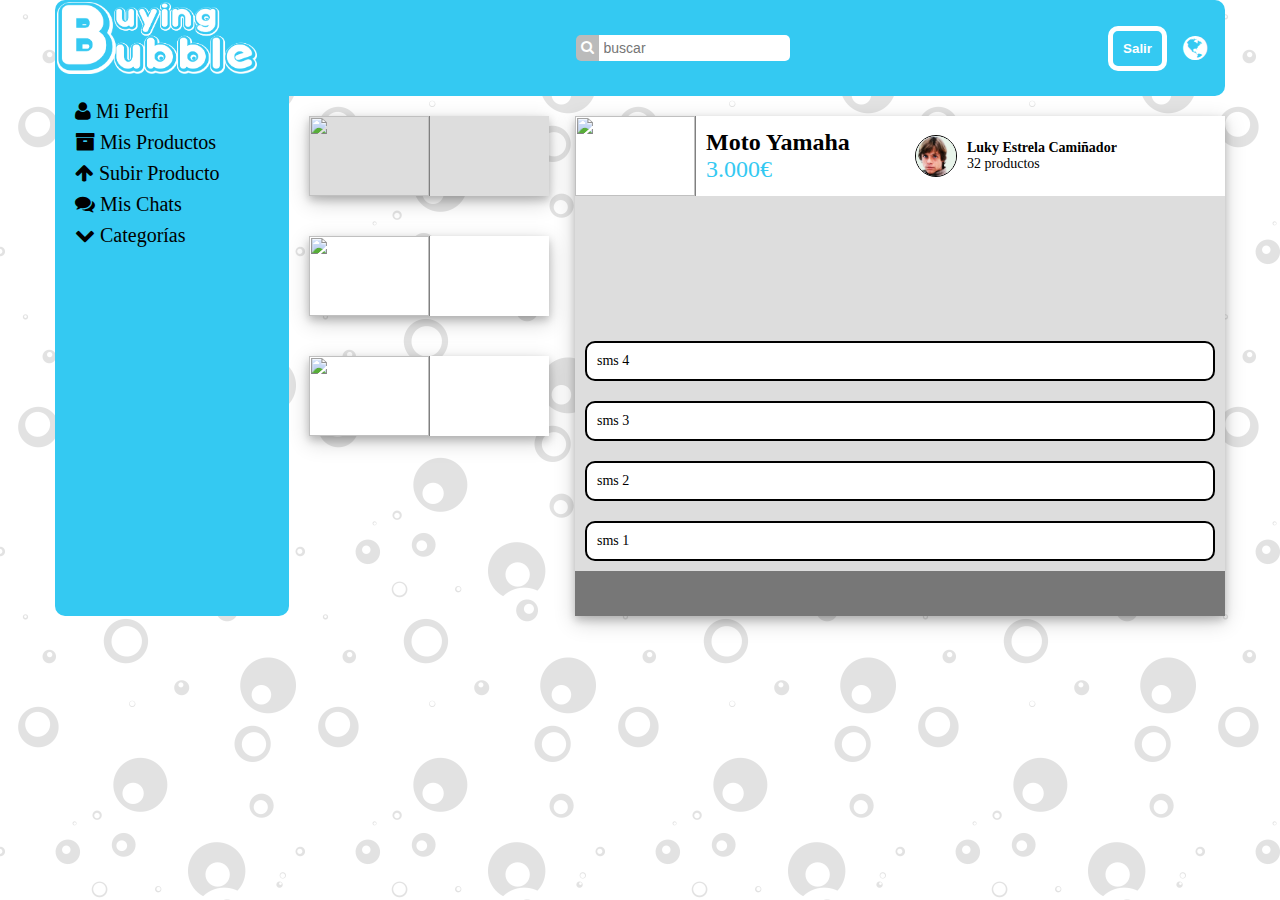
==== chat.html @ 6bc6ec1a "Casi terminado" ====
<!DOCTYPE html>
<html lang="en">
  <!-- head-->
  <head>
    <title>Buying Bubble</title>
    <meta charset="UTF-8">
    <link rel="stylesheet" href="style.css">
    <link rel="stylesheet" href="./iconos/css/font-awesome.min.css">
	<script src="index.js"></script>
  </head>
  <body>
    <!-- INICIO header-->
    <header>
      <div class="logo"></div>
      <div class = "bloque_header" >
        <a class= "btn_buscar" href="#"><i class="fa fa-search"></i></a>
        <input type="text" class = "buscar" placeholder="buscar">
      </div>
      <div class = "bloque_header" >
          <button class="entrar" > Salir </button>
          <div class="dropdown">
              <i class="fa fa-globe	 fa-2x dropbtn" aria-hidden="false"> </i>
              <div class="dropdown-content">
                  <a href="#">Español</a>
                  <a href="#">English</a>
                  <a href="#">Galego-Portuguish</a>
              </div>
          </div>
      </div>
    </header>
    <!-- FIN header-->
    <!-- INICIO article "medio" -->
    <article id="maincontent">
      <div class ="chat">
        <div class ="lista">
          <div class = "objeto_chat select">
            <img src = "imgs/moto.jpg" height="80" width="120" style="border-right: 1px solid grey">
            <div class="imagenCompra">
            </div>
          </div>
          <div class = "objeto_chat">
            <img src = "imgs/moto.jpg" height="80" width="120" style="border-right: 1px solid grey">
            <div class="imagenCompra">
            </div>
          </div>
          <div class = "objeto_chat">
            <img src = "imgs/moto.jpg" height="80" width="120" style="border-right: 1px solid grey">
            <div class="imagenCompra">
            </div>
          </div>
      </div>
      <div class="ventana_chat">
        <div class="cabecera_chat">
          <div class = "producto_chat">
            <img src = "imgs/moto.jpg" height="80" width="120" style="border-right: 1px solid grey">
            <div  id = "datos_producto">
              <strong> Moto Yamaha</strong>
              <div id = "precio_producto"> 3.000€ </div>
            </div>
          </div>
          <div class = "vendedor_chat">
            <img src = "imgs/luky.png" height="40" width="40" style="border-radius: 100%; border: 1px solid black">
            <div class="vendedor_chat_texto">
              <div> <strong> Luky Estrela Camiñador</strong></div>
              <div> 32 productos </div>
           </div>
         </div>
        </div>
        <div class="cuerpo_chat">
          <div class="comentario left"> sms 1
          </div>
          <div class="comentario rigth"> sms 2
          </div>
          <div class="comentario left"> sms 3
          </div>
          <div class="comentario rigth"> sms 4
          </div>
        </div>
        <div class="texto_chat">
        </div>
      </div>
    </div>
	</article>

    <!-- FIN article "medio"-->
    <!-- INICIO nav "izquierda" -->
    <nav id="mainnavigation">
        <ul>
            <li> <a class="btn_menu prioridad_1" href="#"><i class="fa fa-user"></i> Mi Perfil</a></li>
			<li> <a class="btn_menu prioridad_1" href="#"><i class="fa fa-archive"></i> Mis Productos</a></li>
			<li> <a class="btn_menu prioridad_1" href="#"><i class="fa fa-arrow-up"></i> Subir Producto</a></li>
			<li> <a class="btn_menu prioridad_1" href="#"><i class="fa fa-comments"></i> Mis Chats</a></li>
			<li id="categoriasmenuitem"><a class= "btn_menu prioridad_1" href="#"><i class="fa fa-chevron-down"></i> Categorías</a>
				<ul>
					<li><a class= "btn_menu prioridad_2" href="#"><i class="fa fa-laptop"></i> Tecnologia </a></li>
					<li><a class= "btn_menu prioridad_2" href="#"><i class="fa fa-book"></i> Libros </a></li>
					<li><a class= "btn_menu prioridad_2" href="#"><i class="fa fa-home"></i> Cosas de casa </a></li>
					<li><a class= "btn_menu prioridad_2" href="#"><i class="fa fa-gamepad"></i> Consolas </a></li>
					<li><a class= "btn_menu prioridad_2" href="#"><i class="fa fa-child"></i> Niños </a></li>
					<li><a class= "btn_menu prioridad_2" href="#"><i class="fa fa-plug "></i> Electrodomesticos </a></li>
					<li><a class= "btn_menu prioridad_2" href="#"><i class="fa fa-suitcase "></i> Ropa </a></li>
					<li><a class= "btn_menu prioridad_2" href="#"><i class="fa fa-car "></i> Motor </a></li>
					<li><a class= "btn_menu prioridad_2" href="#"><i class="fa fa-futbol-o "></i> Deporte </a></li>
				</ul>
			</li>
		</ul>
    </nav>


    <!-- FIN nav "izquierda"-->
    <!-- INICIO aside "dereita" -->
    <!-- FIN aside "dereita" -->
    <!-- INICIO footer-->
    <!-- FIN footer-->
  </body>
</html>
---- style.css ----
body {
  font: 14px Helvetica;
  background-image: url("imgs/fondo.png");
  margin-top: 0px;
  margin-left: auto;
  margin-right: auto;
  font-family: century gothic;
  color: white;

  display: flex;
  /* all blocks are placed in a row direction, but in mobile layout, each is
  full-length across main direction, so they will wrap (see in column) */
  flex-flow: row wrap;
}

header {
    order: 1;
    display: flex;
    justify-content: space-between;
	  padding-right:5px;
    border-top-left-radius: 10px;
    border-top-right-radius: 10px;
    border-bottom-right-radius: 10px;
    padding: 2px;
}
.logo{
    min-width: 100px;
    height: 36px;
    background-image: url("imgs/logo.png");
    background-size: 100% 100%;
    margin-bottom: 20px;
 }
.bloque_header{
    align-self: center;
    display: flex;
    align-items: center;

}
.btn_buscar{
    align-self: center;
    background-color: #BBBBBB;
    border: 0px;
    border-top-left-radius: 5px;
    border-bottom-left-radius: 5px;
    padding: 5px;
    color: white;
    text-decoration: none;
    font-weight: bold;
    font-size: 14px;
}
.btn_buscar:hover{
    background-color: #AAAAAA;
}
.buscar{
    height: 16.57px;
    align-self: center;
    border: 0px;
    border-top-right-radius: 5px;
    border-bottom-right-radius: 5px;
    padding: 5px;
    font-size: 14px;
}
.entrar{
    background-color: #34C9F2;
    border-radius: 10px;
    border:solid 5px;
    border-color: white;
    color: white;
    font-weight: bold;
    padding: 10px;
}
.entrar:hover{
    background-color: #14A9D2;
}

.btn_menu{
    color: white;
    text-decoration: none;

}
.btn_menu:hover{
  background-color: #14A9D2;
}
.prioridad_1{
    font-size: 20px;
	color:black;
}
.prioridad_2{
    font-size: 16px;
}

.cuadro_producto{
	color:black;
	/*border: 2px solid black;*/
	max-width: 150px;
	margin:15px;
	border-radius:10px;
    background-color: #F5F5F5;
    box-shadow: 6px 6px 10px #999;
    text-align: center;
    word-wrap: break-word;
    overflow-y: hidden;
}
.imagen_producto{
	size: 200px, 200px;
}
.precio{
    text-align: center;
    font-weight: bold;
    color: #00babf;
    font-size: 25px;
    margin: 0px;
}
.titulo{
    margin: 0px;
    font-weight: bold;
    font-size: 16px;
}
.descripcion{
    margin: 0px;
    font-size: 12px;
}
.categorias{
    display: flex;
    justify-content: center;
    flex-wrap:wrap;

}
.categoria{
    display: inline-block;
    border: 1px solid #AAAADD;
    border-radius: 5px;
    margin: 0px;
    padding: 3px;
    margin: 4px;
    margin-top: 0px;
    background-color: #DDDDFF;
}
.cuadro_vendedor{
    display: flex;
    border: 2px solid #CCCCCC;
    border-radius: 10px;
    align-items: center;
    margin: 3px;
    padding: 4px;
}
.texto_vendedor{
    vertical-align: middle;
    font-size: 10px;
    box-shadow: 6px 6px 10px #999;
}

.ventana_chat{
  margin-top: 20px;
  width: 650px;
  height: 500px;
  box-shadow: 0 4px 8px 0 rgba(0, 0, 0, 0.2), 0 6px 20px 0 rgba(0, 0, 0, 0.19);
}
.chat .lista{
  display: flex;
  flex-direction: column;
  width: 250px;

}
.cabecera_chat{
  width: 650px;
  height: 80px;
  background-color: #FFFFFF;
  display: flex;
  align-items: center;
}
.objeto_chat{
  margin: 20px;
  width: 240px;
  height: 80px;
  background-color: white;
  box-shadow: 0 4px 8px 0 rgba(0, 0, 0, 0.2), 0 6px 20px 0 rgba(0, 0, 0, 0.19);
}

.lista .select{
  background-color: #DDDDDD  ;
}
.cuerpo_chat{
  width: 650px;
  height: 375px;
  background-color: #DDDDDD;
  display: flex;
  flex-direction: column-reverse;
  align-content: stretch;
}
.comentario{
  margin:10px;
  border: solid 2px black;
  border-radius: 10px;
  background-color: white;
  color: black;
  padding: 10px;
}
.comentario .rigth{
  text-align: right;
}
.comentario .left{
 text-align: left;
}
.texto_chat{
  width: 650px;
  height: 45px;
  background-color: #777777;
}
.producto_chat{
    vertical-align: middle;
    width: 340px;
    height: 80px;
    align-items: center;
    font-size: 24px;
    display: flex;
    color: black;
}
#precio_producto{
  color: #34C9F2;
}
#datos_producto{
  margin-left: 10px;
}

.vendedor_chat{
  display: flex;
  justify-content: center;

}
.vendedor_chat_texto{
  display: flex;
  justify-content: center;
  flex-direction: column;
  color:black;
  margin-left: 10px;
}

/* Style The Dropdown Button */
.dropbtn {
    color: white;
    padding: 16px;
    font-size: 16px;
    border: none;
    cursor: pointer;
}

/* The container <div> - needed to position the dropdown content */
.dropdown {
    position: relative;
    display: inline-block;
}

/* Dropdown Content (Hidden by Default) */
.dropdown-content {
    display: none;
    position: absolute;
    background-color: #f9f9f9;
    min-width: 160px;
    box-shadow: 0px 8px 16px 0px rgba(0,0,0,0.2);
    right: 0
}

/* Links inside the dropdown */
.dropdown-content a {
    color: black;
    padding: 12px 16px;
    text-decoration: none;
    display: block;
}

/* Change color of dropdown links on hover */
.dropdown-content a:hover {
    background-color: #f1f1f1;
}

/* Show the dropdown menu on hover */
.dropdown:hover .dropdown-content {
    display: block;
}

/* Change the background color of the dropdown button when the dropdown content is shown */
.dropdown:hover .dropbtn {
    background-color: #14A9D2;
}
ul{
	margin:0px;
	padding:0px;

}
li{
	margin-left:20px;
	padding-left:0px;
	padding-right:0px;
	padding-top:4px;
	padding-bottom:4px;

}
#mainnavigation {
  order: 2;
  background-color: #34C9F2;
  border-bottom-right-radius: 10px;
  border-bottom-left-radius: 10px;
}
#mainnavigation ul {
	list-style: none;
}
#mainnavigation ul ul {
	display: none;
}
#mainnavigation ul ul.visible {
	display: block;
}

#maincontent {
  order: 3;

}
.main{
  display:flex;
  justify-content: center;
  flex-wrap:wrap;
}
.chat{
  display:flex;
  justify-content: space-between;
}

#news {
  order: 4;
}

header, footer {
  background-color: #34C9F2;

}

footer {
  order: 5;
}

/* mobile layout: single colum, all items occupy the entire row, so wrap */
header, #news, #maincontent, #mainnavigation, footer {
  flex-basis: 100%;

}


/* Small devices (tablets, 768px and up) */
/* container width: 750 */
@media (min-width: 768px) {
 body {
   width: 750px;
 }
 .logo{
   width: 150px;
   height: 54px;
 }
}

/* Medium devices (desktops, 992px and up) */
/* container width: 970 */
@media (min-width: 992px) {
 body {
   width: 970px;
 }

 /* article and nav will share the same row */
 #maincontent {
   flex-basis: 70%;
 }
 #mainnavigation {
   flex-basis: 30%;
 }
 .logo{
   width: 200px;
   height: 72px;
 }
}

/* Large devices (large desktops, 1200px and up) */
/* container width: 1170px */
@media (min-width: 1200px) {
 body {
   width: 1170px;
 }
 /* article, nav and aside will share the same row */
 #maincontent {
   flex-basis: 80%;
 }
 #mainnavigation {
   flex-basis: 20%;
 }
 .logo{
   width: 200px;
   height: 72px;
  }
  .cuadro_producto {
  }
}
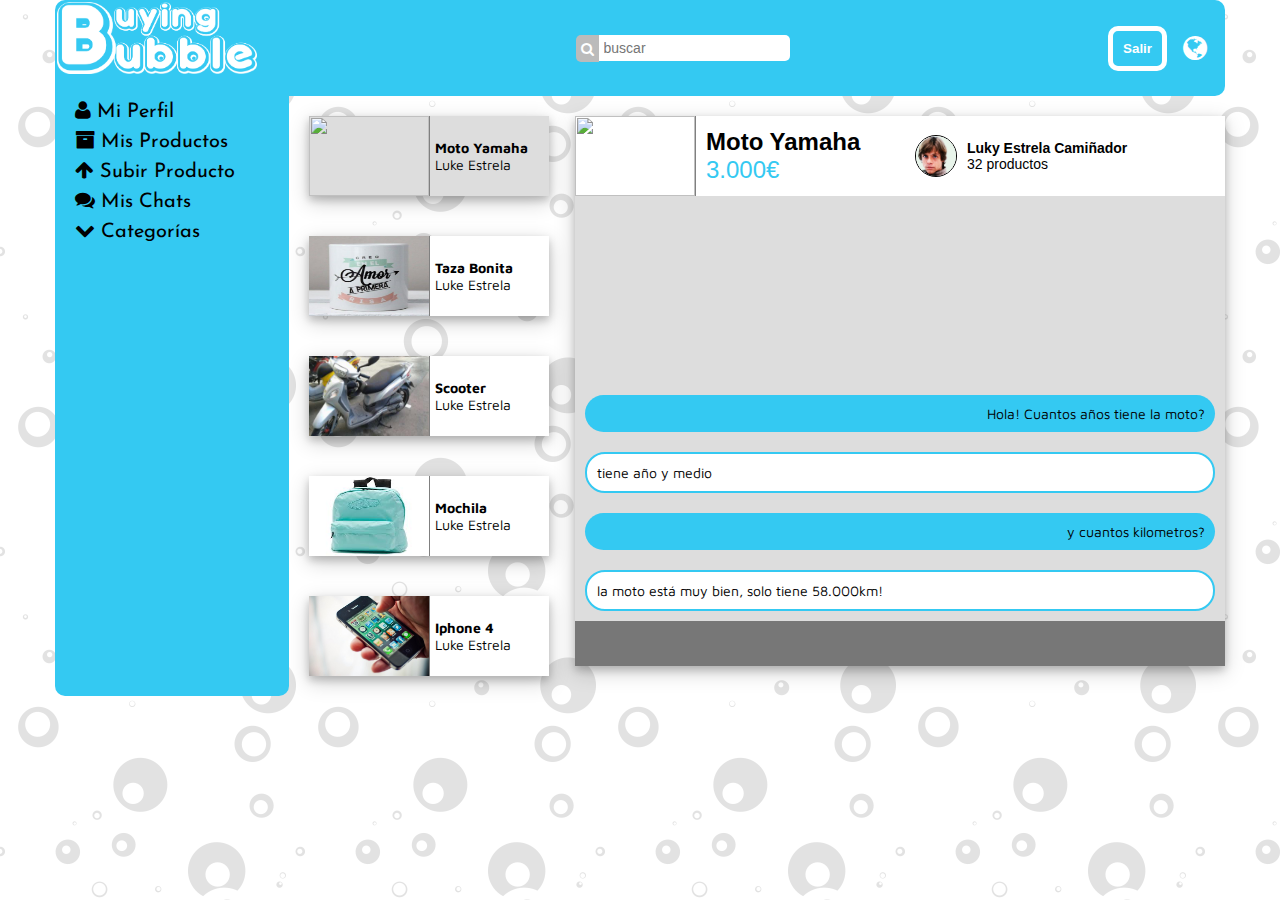
==== commit da653e2c: "Falta rematar a ventana do chat index esta complet" ====
--- a/chat.html
+++ b/chat.html
@@ -6,6 +6,7 @@
     <meta charset="UTF-8">
     <link rel="stylesheet" href="style.css">
     <link rel="stylesheet" href="./iconos/css/font-awesome.min.css">
+    <link href="https://fonts.googleapis.com/css?family=Maven+Pro|Josefin+Sans" rel="stylesheet">
 	<script src="index.js"></script>
   </head>
   <body>
@@ -35,19 +36,40 @@
         <div class ="lista">
           <div class = "objeto_chat select">
             <img src = "imgs/moto.jpg" height="80" width="120" style="border-right: 1px solid grey">
-            <div class="imagenCompra">
+            <div  id = "datos_chat">
+              <strong> Moto Yamaha</strong>
+              <div> Luke Estrela </div>
             </div>
           </div>
           <div class = "objeto_chat">
-            <img src = "imgs/moto.jpg" height="80" width="120" style="border-right: 1px solid grey">
-            <div class="imagenCompra">
+            <img src = "imgs/taza.jpg" height="80" width="120" style="border-right: 1px solid grey">
+            <div  id = "datos_chat">
+              <strong> Taza Bonita</strong>
+              <div> Luke Estrela </div>
             </div>
           </div>
           <div class = "objeto_chat">
-            <img src = "imgs/moto.jpg" height="80" width="120" style="border-right: 1px solid grey">
-            <div class="imagenCompra">
+            <img src = "imgs/moto2.jpg" height="80" width="120" style="border-right: 1px solid grey">
+            <div  id = "datos_chat">
+              <strong> Scooter</strong>
+              <div> Luke Estrela </div>
             </div>
           </div>
+          <div class = "objeto_chat">
+            <img src = "imgs/mochila.jpg" height="80" width="120" style="border-right: 1px solid grey">
+            <div  id = "datos_chat">
+              <strong> Mochila </strong>
+              <div> Luke Estrela </div>
+            </div>
+          </div>
+          <div class = "objeto_chat">
+            <img src = "imgs/iphone.jpg" height="80" width="120" style="border-right: 1px solid grey">
+            <div  id = "datos_chat">
+              <strong> Iphone 4</strong>
+              <div> Luke Estrela </div>
+            </div>
+          </div>
+
       </div>
       <div class="ventana_chat">
         <div class="cabecera_chat">
@@ -67,13 +89,13 @@
          </div>
         </div>
         <div class="cuerpo_chat">
-          <div class="comentario left"> sms 1
+          <div class="comentario left">  la moto está muy bien, solo tiene 58.000km!
           </div>
-          <div class="comentario rigth"> sms 2
+          <div class="comentario rigth"> y cuantos kilometros?
           </div>
-          <div class="comentario left"> sms 3
+          <div class="comentario left"> tiene año y medio
           </div>
-          <div class="comentario rigth"> sms 4
+          <div class="comentario rigth"> Hola! Cuantos años tiene la moto?
           </div>
         </div>
         <div class="texto_chat">
--- a/style.css
+++ b/style.css
@@ -4,7 +4,8 @@
   margin-top: 0px;
   margin-left: auto;
   margin-right: auto;
-  font-family: century gothic;
+  font-family: 'Maven Pro', sans-serif;
+
   color: white;
 
   display: flex;
@@ -22,6 +23,9 @@
     border-top-right-radius: 10px;
     border-bottom-right-radius: 10px;
     padding: 2px;
+}
+#mainnavigation{
+  font-family: 'Josefin Sans', sans-serif;
 }
 .logo{
     min-width: 100px;
@@ -101,6 +105,26 @@
     word-wrap: break-word;
     overflow-y: hidden;
 }
+.btn_producto{
+  text-decoration: none;
+  color: black;
+}
+
+.btn_categoria{
+  text-decoration: none;
+  color: black;
+}
+
+.btn_categoria:active{
+  color: black;
+
+}
+
+.btn_vendedor{
+  text-decoration: none;
+  color:black;
+}
+
 .imagen_producto{
 	size: 200px, 200px;
 }
@@ -137,6 +161,7 @@
     background-color: #DDDDFF;
 }
 .cuadro_vendedor{
+    background-color: white;
     display: flex;
     border: 2px solid #CCCCCC;
     border-radius: 10px;
@@ -147,13 +172,12 @@
 .texto_vendedor{
     vertical-align: middle;
     font-size: 10px;
-    box-shadow: 6px 6px 10px #999;
 }
 
 .ventana_chat{
   margin-top: 20px;
   width: 650px;
-  height: 500px;
+  height: 550px;
   box-shadow: 0 4px 8px 0 rgba(0, 0, 0, 0.2), 0 6px 20px 0 rgba(0, 0, 0, 0.19);
 }
 .chat .lista{
@@ -168,8 +192,12 @@
   background-color: #FFFFFF;
   display: flex;
   align-items: center;
+  font-family: 'Antic', sans-serif;
 }
 .objeto_chat{
+  display:flex;
+  align-items: center;
+  vertical-align: middle;
   margin: 20px;
   width: 240px;
   height: 80px;
@@ -177,30 +205,38 @@
   box-shadow: 0 4px 8px 0 rgba(0, 0, 0, 0.2), 0 6px 20px 0 rgba(0, 0, 0, 0.19);
 }
 
+
+#datos_chat{
+  margin: 5px;
+  color:black;
+}
+
 .lista .select{
   background-color: #DDDDDD  ;
 }
 .cuerpo_chat{
   width: 650px;
-  height: 375px;
+  height: 425px;
   background-color: #DDDDDD;
   display: flex;
   flex-direction: column-reverse;
   align-content: stretch;
 }
 .comentario{
+  width: auto;
   margin:10px;
-  border: solid 2px black;
-  border-radius: 10px;
-  background-color: white;
+  border-radius: 20px;
   color: black;
   padding: 10px;
 }
-.comentario .rigth{
+.cuerpo_chat .rigth{
   text-align: right;
-}
-.comentario .left{
- text-align: left;
+  background-color:#34C9F2;
+}
+.cuerpo_chat .left{
+   text-align: left;
+   background-color: white;
+   border: solid 2px #34C9F2;
 }
 .texto_chat{
   width: 650px;
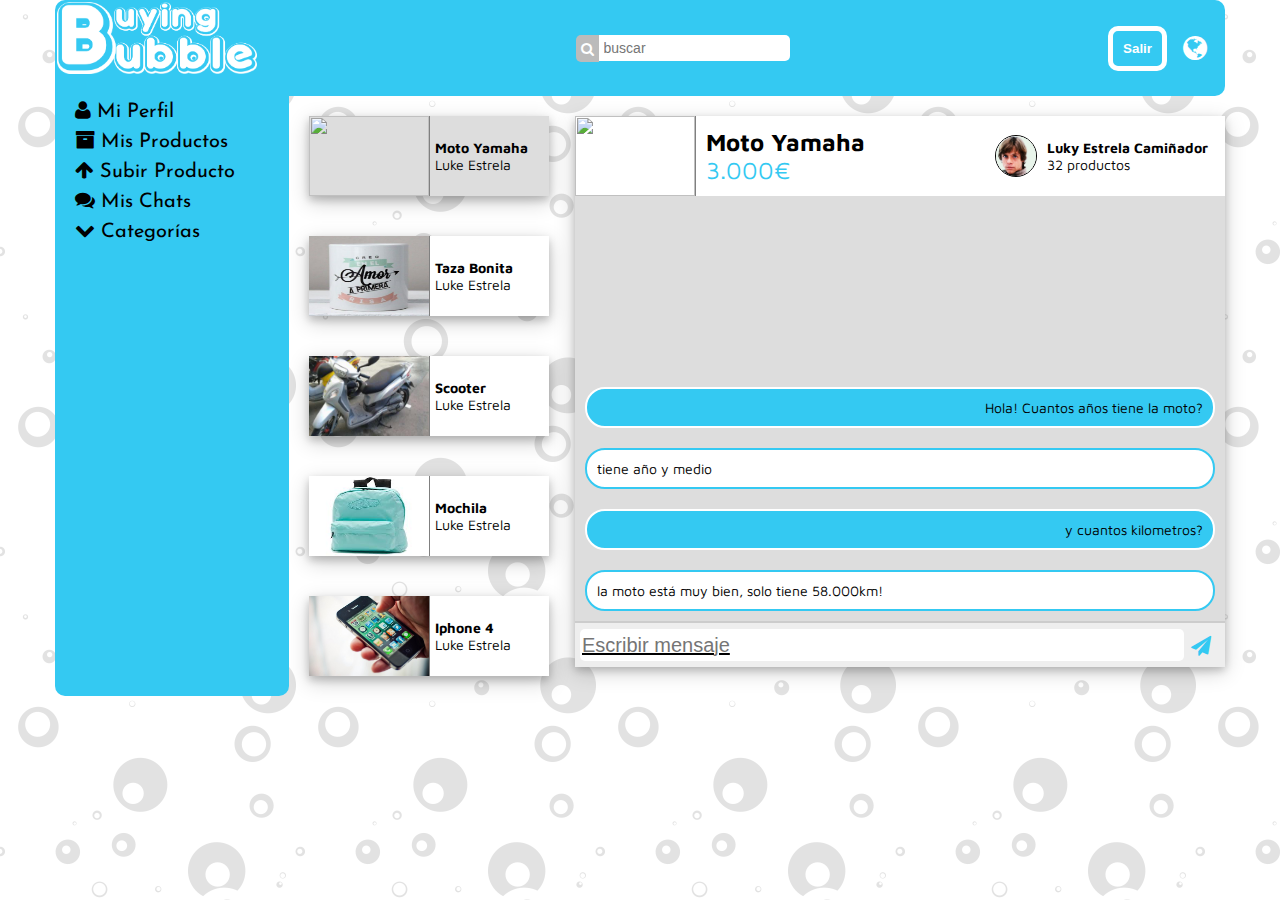
==== commit a1253d7c: "retoque input chat" ====
--- a/chat.html
+++ b/chat.html
@@ -24,7 +24,7 @@
               <div class="dropdown-content">
                   <a href="#">Español</a>
                   <a href="#">English</a>
-                  <a href="#">Galego-Portuguish</a>
+                  <a href="#">Galego</a>
               </div>
           </div>
       </div>
@@ -91,14 +91,20 @@
         <div class="cuerpo_chat">
           <div class="comentario left">  la moto está muy bien, solo tiene 58.000km!
           </div>
-          <div class="comentario rigth"> y cuantos kilometros?
+          <div class="comentario right"> y cuantos kilometros?
           </div>
           <div class="comentario left"> tiene año y medio
           </div>
-          <div class="comentario rigth"> Hola! Cuantos años tiene la moto?
+          <div class="comentario right"> Hola! Cuantos años tiene la moto?
           </div>
         </div>
-        <div class="texto_chat">
+        <div class="caja_texto_chat">
+              <div>
+              <input type="text" class = "texto_chat" placeholder="Escribir mensaje">
+            </div>
+            <div>
+              <a class= "btn_enviar_texto" href="#"><i class="fa fa-paper-plane" aria-hidden="false"></i></a>
+          </div>
         </div>
       </div>
     </div>
--- a/style.css
+++ b/style.css
@@ -99,11 +99,11 @@
 	max-width: 150px;
 	margin:15px;
 	border-radius:10px;
-    background-color: #F5F5F5;
-    box-shadow: 6px 6px 10px #999;
-    text-align: center;
-    word-wrap: break-word;
-    overflow-y: hidden;
+  background-color: #F5F5F5;
+  box-shadow: 6px 6px 10px #999;
+  text-align: center;
+  word-wrap: break-word;
+  overflow-y: hidden;
 }
 .btn_producto{
   text-decoration: none;
@@ -192,7 +192,7 @@
   background-color: #FFFFFF;
   display: flex;
   align-items: center;
-  font-family: 'Antic', sans-serif;
+
 }
 .objeto_chat{
   display:flex;
@@ -229,19 +229,57 @@
   color: black;
   padding: 10px;
 }
-.cuerpo_chat .rigth{
+.cuerpo_chat .right{
   text-align: right;
   background-color:#34C9F2;
+  border: solid 2px white;
 }
 .cuerpo_chat .left{
    text-align: left;
    background-color: white;
    border: solid 2px #34C9F2;
 }
+.caja_texto_chat{
+  width: 650px;
+  height: 44px;
+  border-top: solid 2px #CCCCCC;
+  display: flex;
+  align-items:center;
+  vertical-align: middle;
+  overflow-y: hidden;
+  font-size: 15px;
+  background-color:#EEEEEE;
+  justify-content: space-between;
+
+}
 .texto_chat{
-  width: 650px;
-  height: 45px;
-  background-color: #777777;
+  color:black;
+  border: 0px;
+  border-radius: 5px;
+  width: 600px;
+  height: 30px;
+  font-size: 20px;
+  align-self: center;
+  text-align: left;
+  text-decoration:underline;
+  word-wrap: break-word;
+  vertical-align: middle;
+  margin-left: 5px;
+}
+.enviar_texto{
+  display: flex;
+}
+.btn_enviar_texto{
+    margin-top: 7px;
+    margin-right: 14px;
+    align-self:center;
+    color: #34C9F2;
+    border: 0px;
+    text-decoration: none;
+    font-size: 20px;
+}
+.btn_enviar_texto:hover{
+    font-size: 28px;
 }
 .producto_chat{
     vertical-align: middle;
@@ -262,6 +300,7 @@
 .vendedor_chat{
   display: flex;
   justify-content: center;
+  margin-left: 80px;
 
 }
 .vendedor_chat_texto{
@@ -433,4 +472,5 @@
   }
   .cuadro_producto {
   }
-}
+
+}
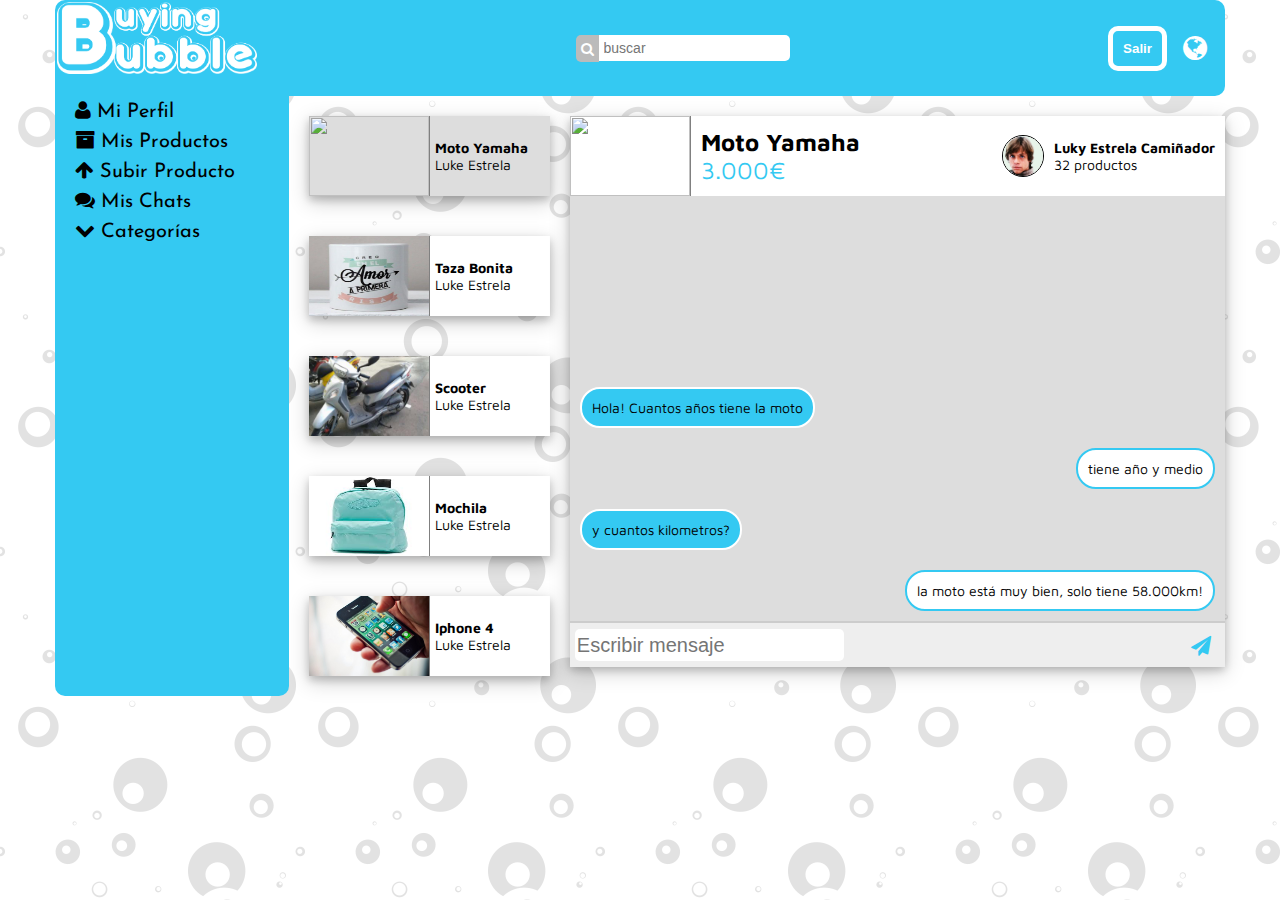
==== commit d17d2a89: "ahora si que si" ====
--- a/chat.html
+++ b/chat.html
@@ -89,14 +89,10 @@
          </div>
         </div>
         <div class="cuerpo_chat">
-          <div class="comentario left">  la moto está muy bien, solo tiene 58.000km!
-          </div>
-          <div class="comentario right"> y cuantos kilometros?
-          </div>
-          <div class="comentario left"> tiene año y medio
-          </div>
-          <div class="comentario right"> Hola! Cuantos años tiene la moto?
-          </div>
+            <div class="comentario right"> Hola! Cuantos años tiene la moto                 </div>
+            <div class="comentario left"> tiene año y medio                                 </div>
+            <div class="comentario right"> y cuantos kilometros?                            </div>
+            <div class="comentario left">  la moto está muy bien, solo tiene 58.000km!      </div>
         </div>
         <div class="caja_texto_chat">
               <div>
@@ -133,8 +129,6 @@
 			</li>
 		</ul>
     </nav>
-
-
     <!-- FIN nav "izquierda"-->
     <!-- INICIO aside "dereita" -->
     <!-- FIN aside "dereita" -->
--- a/style.css
+++ b/style.css
@@ -5,9 +5,7 @@
   margin-left: auto;
   margin-right: auto;
   font-family: 'Maven Pro', sans-serif;
-
   color: white;
-
   display: flex;
   /* all blocks are placed in a row direction, but in mobile layout, each is
   full-length across main direction, so they will wrap (see in column) */
@@ -18,10 +16,8 @@
     order: 1;
     display: flex;
     justify-content: space-between;
-	  padding-right:5px;
-    border-top-left-radius: 10px;
-    border-top-right-radius: 10px;
-    border-bottom-right-radius: 10px;
+	padding-right:5px;
+    border-radius: 10px;
     padding: 2px;
 }
 #mainnavigation{
@@ -175,23 +171,24 @@
 }
 
 .ventana_chat{
+  flex-basis: 100%;
   margin-top: 20px;
-  width: 650px;
   height: 550px;
   box-shadow: 0 4px 8px 0 rgba(0, 0, 0, 0.2), 0 6px 20px 0 rgba(0, 0, 0, 0.19);
 }
 .chat .lista{
   display: flex;
+  flex-basis: 30%;
   flex-direction: column;
-  width: 250px;
+
 
 }
 .cabecera_chat{
-  width: 650px;
   height: 80px;
   background-color: #FFFFFF;
   display: flex;
   align-items: center;
+  justify-content: space-between;
 
 }
 .objeto_chat{
@@ -199,7 +196,6 @@
   align-items: center;
   vertical-align: middle;
   margin: 20px;
-  width: 240px;
   height: 80px;
   background-color: white;
   box-shadow: 0 4px 8px 0 rgba(0, 0, 0, 0.2), 0 6px 20px 0 rgba(0, 0, 0, 0.19);
@@ -215,15 +211,13 @@
   background-color: #DDDDDD  ;
 }
 .cuerpo_chat{
-  width: 650px;
   height: 425px;
   background-color: #DDDDDD;
   display: flex;
-  flex-direction: column-reverse;
-  align-content: stretch;
+  flex-direction: column;
+  justify-content: flex-end;
 }
 .comentario{
-  width: auto;
   margin:10px;
   border-radius: 20px;
   color: black;
@@ -233,14 +227,15 @@
   text-align: right;
   background-color:#34C9F2;
   border: solid 2px white;
+  align-self: flex-start;;
 }
 .cuerpo_chat .left{
    text-align: left;
    background-color: white;
    border: solid 2px #34C9F2;
+   align-self: flex-end;
 }
 .caja_texto_chat{
-  width: 650px;
   height: 44px;
   border-top: solid 2px #CCCCCC;
   display: flex;
@@ -256,12 +251,10 @@
   color:black;
   border: 0px;
   border-radius: 5px;
-  width: 600px;
   height: 30px;
   font-size: 20px;
   align-self: center;
   text-align: left;
-  text-decoration:underline;
   word-wrap: break-word;
   vertical-align: middle;
   margin-left: 5px;
@@ -283,7 +276,6 @@
 }
 .producto_chat{
     vertical-align: middle;
-    width: 340px;
     height: 80px;
     align-items: center;
     font-size: 24px;
@@ -300,7 +292,7 @@
 .vendedor_chat{
   display: flex;
   justify-content: center;
-  margin-left: 80px;
+  margin-right: 10px;
 
 }
 .vendedor_chat_texto{
@@ -361,7 +353,6 @@
 ul{
 	margin:0px;
 	padding:0px;
-
 }
 li{
 	margin-left:20px;
@@ -372,10 +363,9 @@
 
 }
 #mainnavigation {
-  order: 2;
+  order: 3;
   background-color: #34C9F2;
-  border-bottom-right-radius: 10px;
-  border-bottom-left-radius: 10px;
+  border-radius:10px;
 }
 #mainnavigation ul {
 	list-style: none;
@@ -386,9 +376,8 @@
 #mainnavigation ul ul.visible {
 	display: block;
 }
-
 #maincontent {
-  order: 3;
+  order: 2;
 
 }
 .main{
@@ -400,16 +389,10 @@
   display:flex;
   justify-content: space-between;
 }
-
-#news {
-  order: 4;
-}
-
 header, footer {
   background-color: #34C9F2;
 
 }
-
 footer {
   order: 5;
 }
@@ -417,7 +400,6 @@
 /* mobile layout: single colum, all items occupy the entire row, so wrap */
 header, #news, #maincontent, #mainnavigation, footer {
   flex-basis: 100%;
-
 }
 
 
@@ -439,13 +421,15 @@
  body {
    width: 970px;
  }
-
  /* article and nav will share the same row */
- #maincontent {
-   flex-basis: 70%;
- }
- #mainnavigation {
+ #maincontent, #mainnavigation {
+   flex-basis: 100%;
+ }
+ .lista{
    flex-basis: 30%;
+ }
+ .ventana_chat{
+    flex-basis: 70%;
  }
  .logo{
    width: 200px;
@@ -462,15 +446,19 @@
  /* article, nav and aside will share the same row */
  #maincontent {
    flex-basis: 80%;
+   order: 3;
  }
  #mainnavigation {
    flex-basis: 20%;
+   order: 2;
+   border-top-right-radius: 0px;
+   border-top-left-radius: 0px;
  }
  .logo{
    width: 200px;
    height: 72px;
   }
-  .cuadro_producto {
+  header{
+     border-bottom-left-radius: 0px;
   }
-
-}
+}
